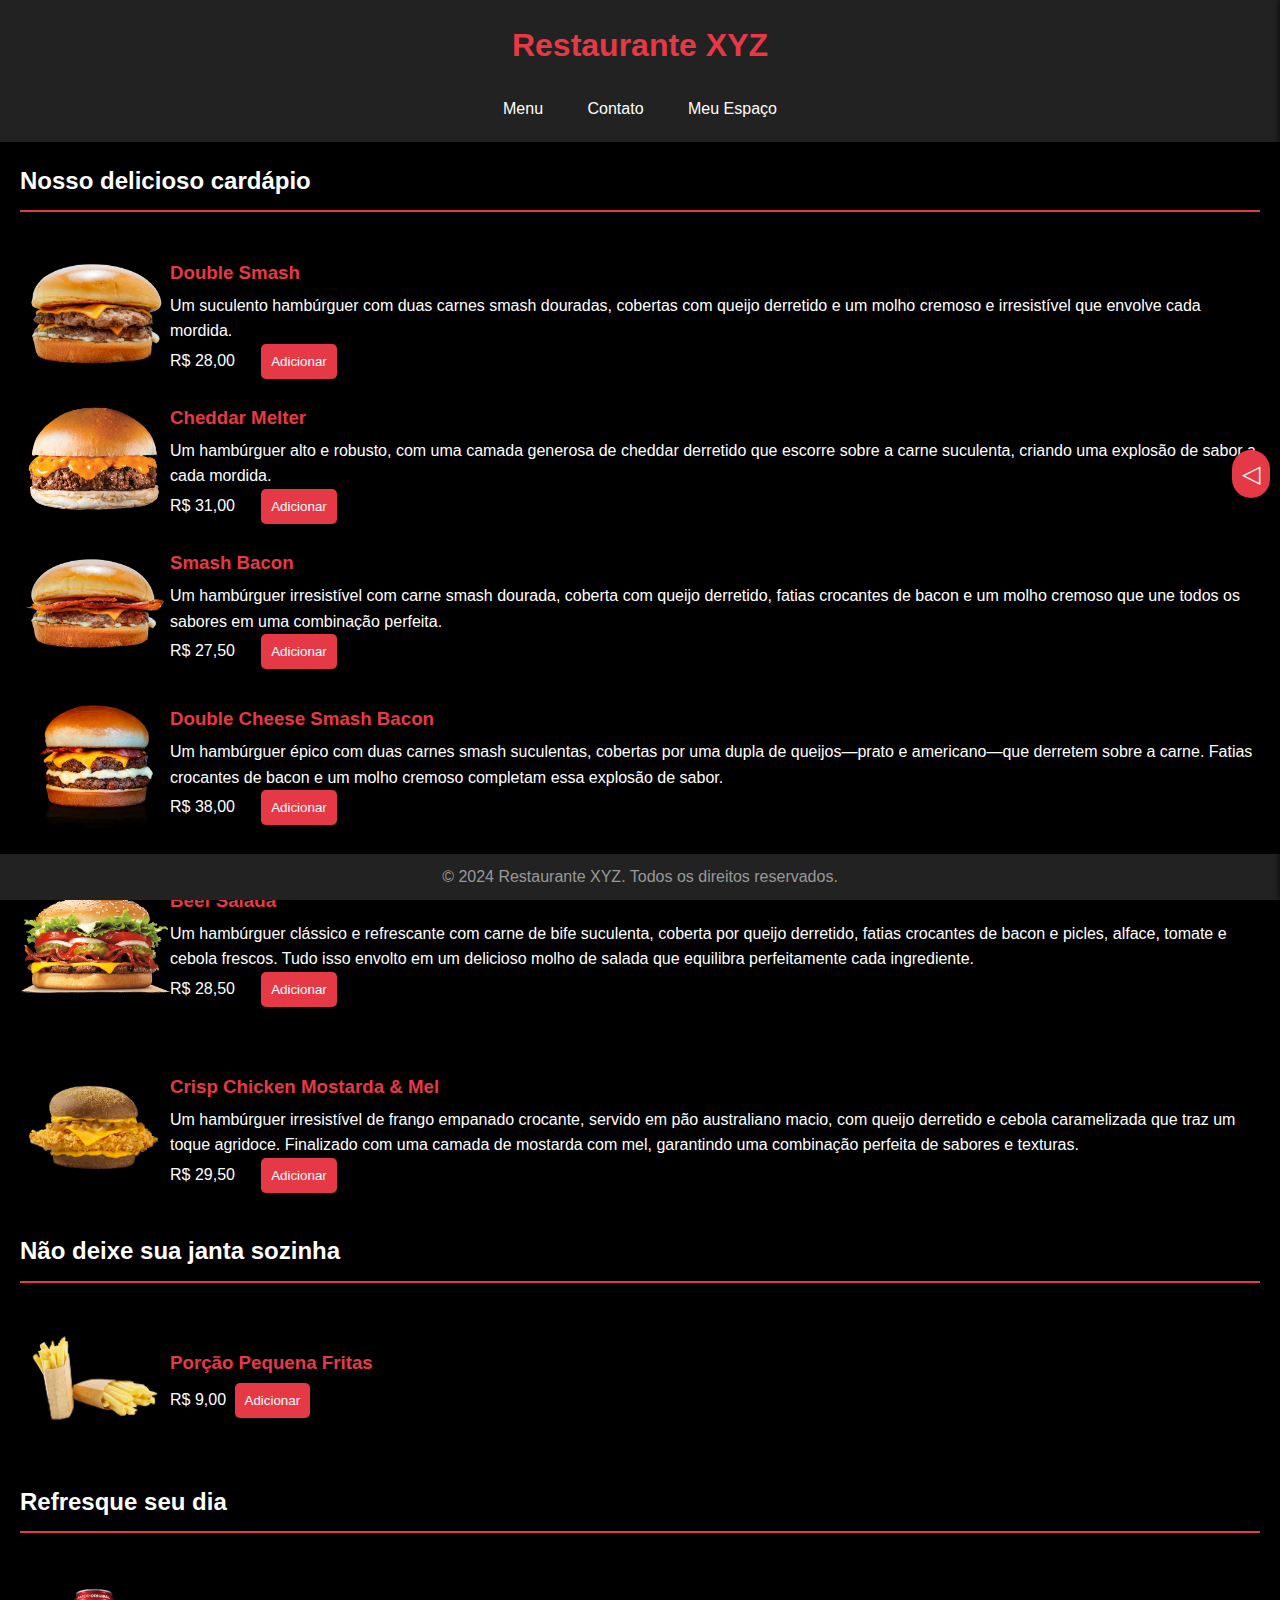
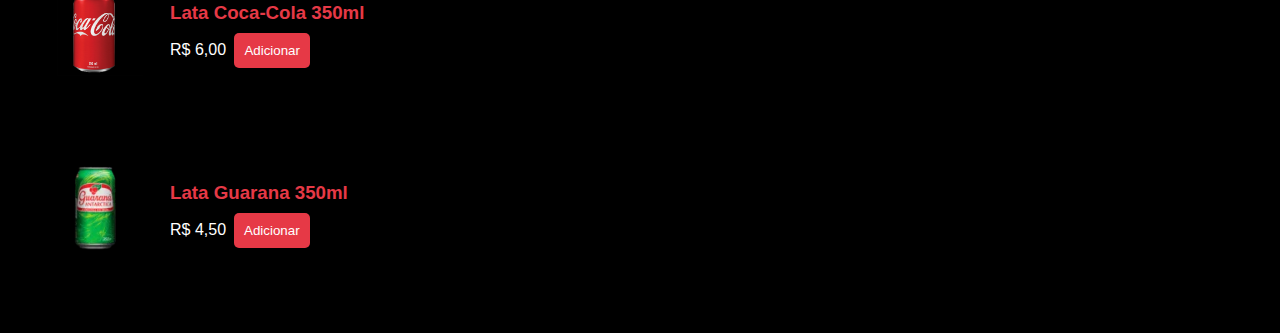
==== projeto food/index.html @ da634880 "Add files via upload" ====
<!DOCTYPE html>
<html lang="pt-BR">
<head>
    <meta charset="UTF-8">
    <meta name="viewport" content="width=device-width, initial-scale=1.0">
    <title>Restaurante XYZ</title>
    <link rel="stylesheet" href="styles.css">
    <script src="scripts_index.js" defer></script>
</head>
<body>
    <header>
        <nav>
            <h1>Restaurante XYZ</h1>
            <ul>
                <li><a href="index.html">Menu</a></li>
                <li><a href="contato.html">Contato</a></li>
                <li><a href="minhaarea.html">Meu Espaço</a></li>
            </ul>
        </nav>
    </header>

    <section id="menu" class="menu-section">
        <h2>Nosso delicioso cardápio</h2>
        <br>
        <!-- Lista de couisas pra pedir ai -->
        <div class="menu-item">
            <img src="pratao1.png" alt="Prato 1" class="lanche">
            <div>
                <h3>Double Smash</h3>
                <p>
                    Um suculento hambúrguer com duas carnes smash douradas, cobertas com queijo derretido e um molho cremoso e irresistível que envolve cada mordida.</p>
                <span>R$ 28,00</span>
                <button>Adicionar</button>
            </div>
        </div>
        <!-- agora repete-->
        <div class="menu-item">
            <img src="pratao2.png" alt="Prato 2" class="lanche">
            <div>
                <h3>Cheddar Melter</h3>
                <p>Um hambúrguer alto e robusto, com uma camada generosa de cheddar derretido que escorre sobre a carne suculenta, criando uma explosão de sabor a cada mordida.</p>
                <span>R$ 31,00</span>
                <button>Adicionar</button>
            </div>
        </div>
        <div class="menu-item">
            <img src="pratao3.png" alt="Prato 3" class="lanche">
            <div>
                <h3>Smash Bacon</h3>
                <p>Um hambúrguer irresistível com carne smash dourada, coberta com queijo derretido, fatias crocantes de bacon e um molho cremoso que une todos os sabores em uma combinação perfeita.</p>
                <span>R$ 27,50</span>
                <button>Adicionar</button>
            </div>
        </div>
        <div class="menu-item">
            <img src="pratao4.png" alt="Prato 4" class="lanche">
            <div>
                <h3>Double Cheese Smash Bacon</h3>
                <p>Um hambúrguer épico com duas carnes smash suculentas, cobertas por uma dupla de queijos—prato e americano—que derretem sobre a carne. Fatias crocantes de bacon e um molho cremoso completam essa explosão de sabor.</p>
                <span>R$ 38,00</span>
                <button>Adicionar</button>
            </div>
        </div>
        <div class="menu-item">
            <img src="pratao5.png" alt="Prato 5" class="lanche">
            <div>
                <h3>Beef Salada</h3>
                <p>Um hambúrguer clássico e refrescante com carne de bife suculenta, coberta por queijo derretido, fatias crocantes de bacon e picles, alface, tomate e cebola frescos. Tudo isso envolto em um delicioso molho de salada que equilibra perfeitamente cada ingrediente.</p>
                <span>R$ 28,50</span>
                <button>Adicionar</button>
            </div>
        </div>
        <div class="menu-item">
            <img src="pratao6.png" alt="Prato 6" class="lanche">
            <div>
                <h3>Crisp Chicken Mostarda & Mel</h3>
                <p>
                    Um hambúrguer irresistível de frango empanado crocante, servido em pão australiano macio, com queijo derretido e cebola caramelizada que traz um toque agridoce. Finalizado com uma camada de mostarda com mel, garantindo uma combinação perfeita de sabores e texturas.</p>
                <span>R$ 29,50</span>
                <button>Adicionar</button>
            </div>
        </div>
        <h2>Não deixe sua janta sozinha</h2>
        <div class="menu-item">
            <img src="fritas.png" alt="fritas" class="lanche">
            <div>
                <h3>Porção Pequena Fritas</h3>
                <span>R$ 9,00</span>
                <button>Adicionar</button>
            </div>
        </div>
        <h2>Refresque seu dia</h2>
        <div class="menu-item">
            <img src="coca.png" alt="Coca-Cola" class="lanche">
            <div>
                <h3>Lata Coca-Cola 350ml</h3>
                <span>R$ 6,00</span>
                <button>Adicionar</button>
            </div>
        </div>
        <div class="menu-item">
            <img src="guarana.png" alt="Coca-Cola" class="lanche">
            <div>
                <h3>Lata Guarana 350ml</h3>
                <span>R$ 4,50</span>
                <button>Adicionar</button>
            </div>
        </div>
    </section>
<!-- Seção da comanda -->
<section id="comanda" class="comanda-section hidden">
    <div class="comanda-header">
        <h2>Comanda</h2>
        <button id="finalizar-comanda">Finalizar Comanda</button>
    </div>
    
    <!-- Itens da Comanda -->
    <div id="itens-comanda" class="itens-comanda"></div>
    
    <!-- Total da Comanda -->
    <p id="total-comanda">Total: R$ 0.00</p>
    
    <!-- Observações -->
    <textarea id="observacoes" placeholder="Observações (Exemplo: Sem cebola...)" rows="3"></textarea>
</section>

<button class="toggle-comanda">&#9665;</button>

    <footer>
        <p>&copy; 2024 Restaurante XYZ. Todos os direitos reservados.</p>
    </footer>
</body>
</html>
---- projeto food/styles.css ----
@media (max-width: 768px) {
    .menu-item {
        flex-direction: column;
        align-items: flex-start;
    }

    .menu-item img {
        width: 100%;
    height: auto;
    max-width: 150px; /* Define um tamanho máximo para a imagem */
    border-radius: 10px; /* Dá um contorno arredondado, se quiser */
    object-fit: cover;
    }

    nav ul li {
        display: block;
        margin: 10px 0;
    }
}
@media (max-width: 480px) {
    .menu-item h3 {
        font-size: 18px; /* Reduz o tamanho do título em telas menores */
    }

    .menu-item p {
        font-size: 14px; /* Ajuste para o texto das descrições */
    }
}

/* estilos global nessa porra */
* {
    margin: 0;
    padding: 0;
    box-sizing: border-box;
}

body {
    font-family: 'Arial', sans-serif;
    background-color: #000;
    color: #fff;
    line-height: 1.6;
}

header {
    background-color: #222;
    padding: 20px;
    text-align: center;
}



nav h1 {
    margin-bottom: 2%;
    color: #e63946;
}

nav ul {
    list-style: none;
}

nav ul li {
    display: inline;
    margin: 0 10px;
}

nav ul li a {
    color: #fff;
    text-decoration: none;
    padding: 5px 10px;
    border-radius: 5px;
}

nav ul li a:hover {
    background-color: #e63946;
}


.menu-section {
    padding: 20px;
}

.menu-item {
    display: flex;
    align-items: center;
    margin-bottom: 20px;
}

.menu-item h3 {
    color: #e63946;
    margin-bottom: 5px;
}

.menu-item button {
    background-color: #e63946;
    color: white;
    border: none;
    padding: 10px;
    border-radius: 5px;
    cursor: pointer;
    margin-left: 2%;
}

.menu-item button:hover {
    background-color: #d62828;
}

footer {
    background-color: #222;
    padding: 10px;
    text-align: center;
    color: #999;
    position: fixed;
    width: 100%;
    bottom: 0;
}
.lanche {
    width: 100%;
    height: auto;
    max-width: 150px; /* Define um tamanho máximo para a imagem */
    border-radius: 10px; /* Dá um contorno arredondado, se quiser */
    object-fit: cover; /* Faz com que a imagem se ajuste à div sem distorções */
    margin-bottom: 10px;
}
.menu-section h2 {
    font-size: 24px;
    margin-bottom: 20px;
    border-bottom: 2px solid #e63946; /* Barra inferior */
    padding-bottom: 10px; /* Espaçamento entre o título e a barra */
}
/* Estilos para a comanda */
.comanda-section {
    position: fixed;
    top: 0;
    right: 0;
    width: 300px;
    height: 100%;
    background-color: #222;
    color: white;
    box-shadow: -2px 0 5px rgba(0, 0, 0, 0.5);
    transform: translateX(100%); /* Começa escondida */
    transition: transform 0.3s ease;
    z-index: 1000;
}

/* Comanda visível */
.comanda-section.visible {
    transform: translateX(0); /* A comanda desliza para a tela */
}

/* Comanda escondida */
.comanda-section.hidden {
    transform: translateX(100%); /* A comanda desliza para fora da tela */
}
.toggle-comanda {
    border-radius: 50px;
    position: fixed;
    top: 50%;
    right: 10px;
    background-color: #e63946;
    color: white;
    border: none;
    padding: 10px;
    cursor: pointer;
    font-size: 24px;
    z-index: 1001;
    transition: transform 0.3s ease;
}

/* Seta virada para a esquerda quando a comanda está visível */
.toggle-comanda.open {
    transform: rotate(180deg); /* Roda a seta quando a comanda está visível */
}
.comanda-header {
    display: flex;
    justify-content: space-between;
    align-items: center;
    padding: 10px;
    padding-left: 10%;
    background-color: #444;
    color: white;
}

#finalizar-comanda {
    padding: 5px 10px;
    background-color: #e63946;
    color: white;
    border: none;
    border-radius: 5px;
    cursor: pointer;
}
#observacoes {
    width: 90%;
    margin: 10px auto;
    display: block;
    padding: 10px;
    font-size: 16px;
    border: 1px solid #ccc;
    border-radius: 5px;
    background-color: #fff;
    color: #333;
    resize: none;
}
/* botão de remover (-) */
button.remover-item {
    background-color: #e63946;  
    color: white;  
    border: none;  
    padding: 5px 10px; 
    cursor: pointer; 
    font-size: 18px;
    border-radius: 5px;  
    margin-right: 5px;  
}

/* botão de adicionar (+) */
button.adicionar-item {
    background-color: #e63946;
    color: white; 
    border: none; 
    padding: 5px 10px;  
    cursor: pointer; 
    font-size: 18px;  
    border-radius: 5px; 
    margin-left: 5px;  
}

button.remover-item:hover,
button.adicionar-item:hover {
    opacity: 0.8;  
    transition: opacity 0.2s;  
}
#itens-comanda {
    flex: 1;
    padding: 10px;
}
#total-comanda {
    margin-left: 10px;
    margin-top: auto;
}
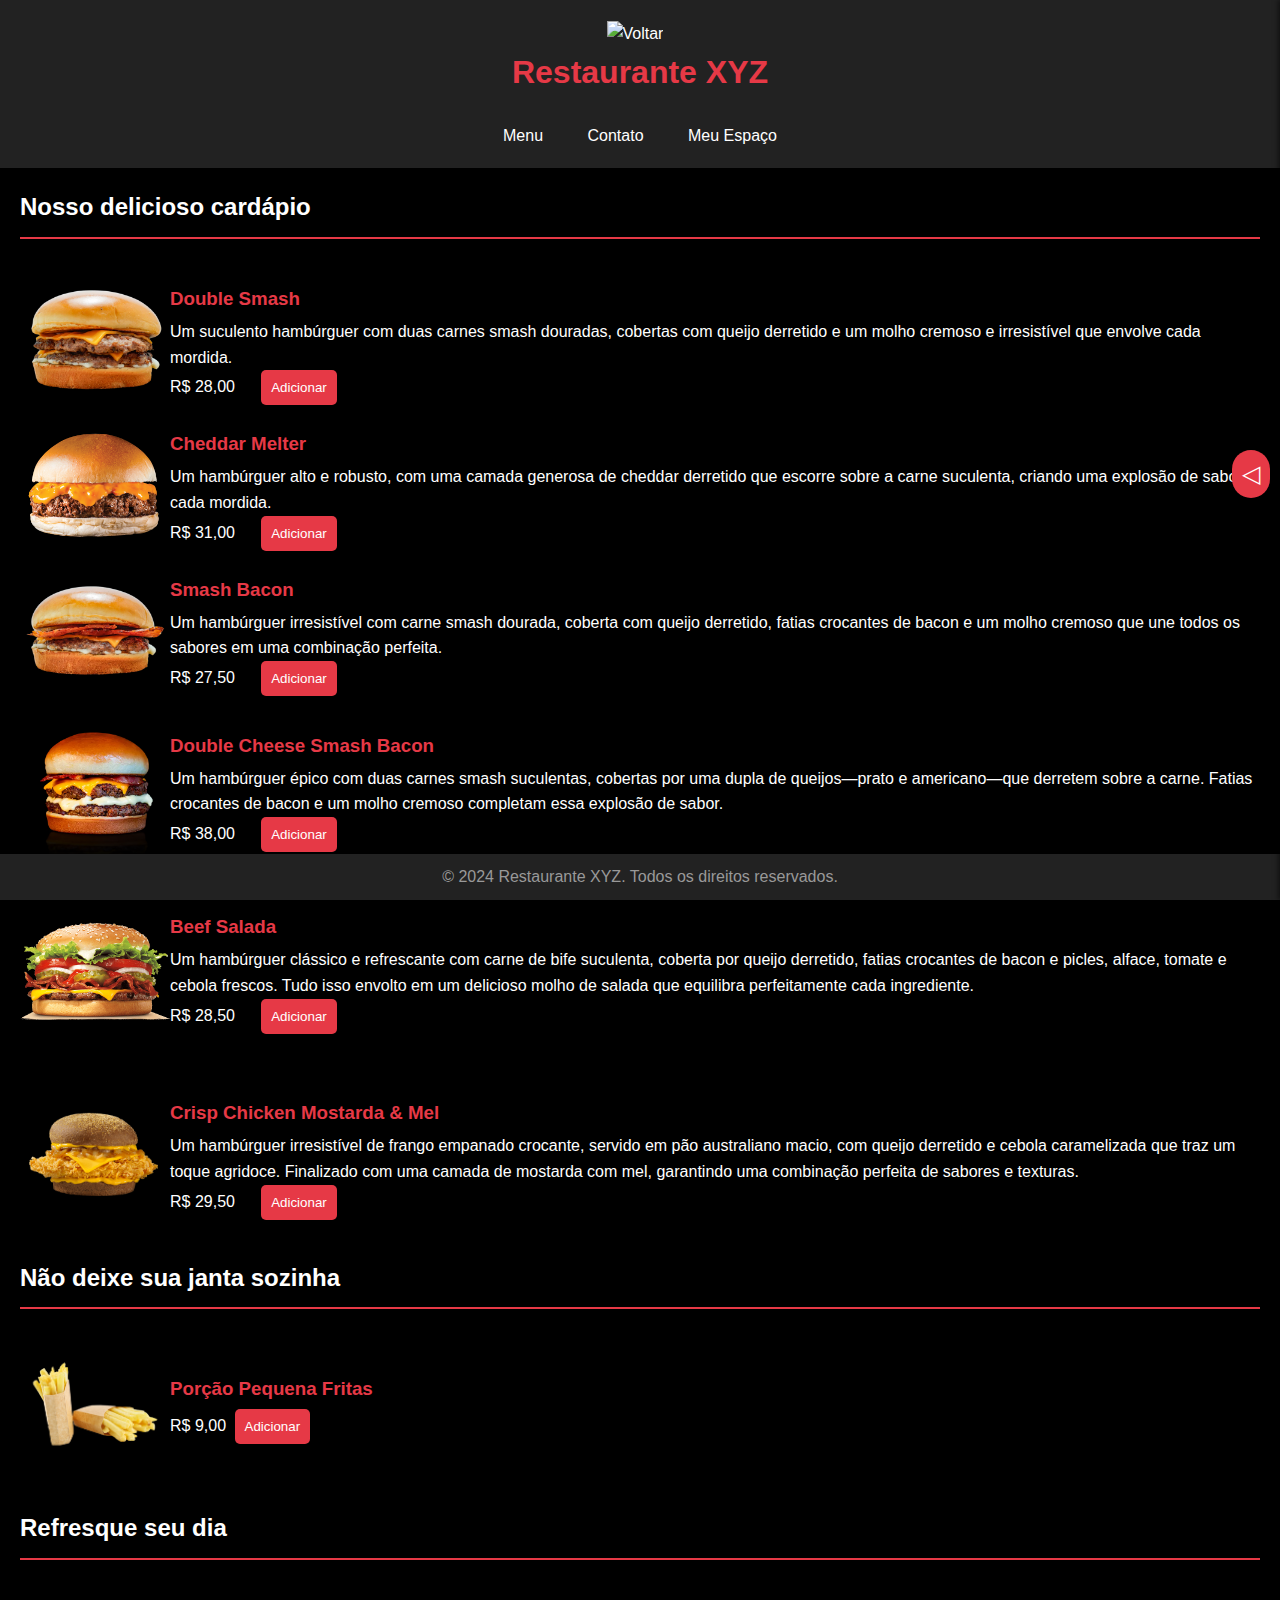
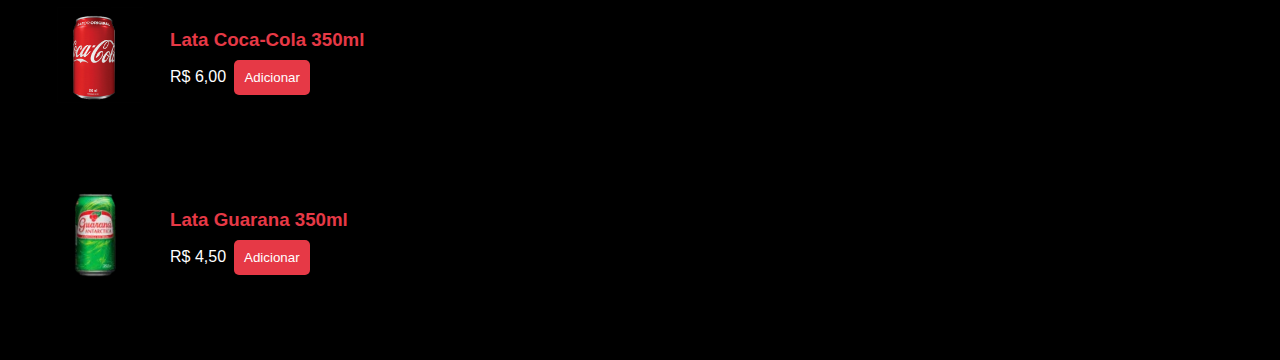
==== commit 392e56d6: "Add files via upload" ====
--- a/projeto food/index.html
+++ b/projeto food/index.html
@@ -9,6 +9,9 @@
 </head>
 <body>
     <header>
+        <a href="adm.html" style="text-decoration: none; color: inherit;">
+            <img src="icone.png" alt="Voltar" style="width: 30px; height: auto; margin-right: 10px; vertical-align: middle;">
+        </a>
         <nav>
             <h1>Restaurante XYZ</h1>
             <ul>
